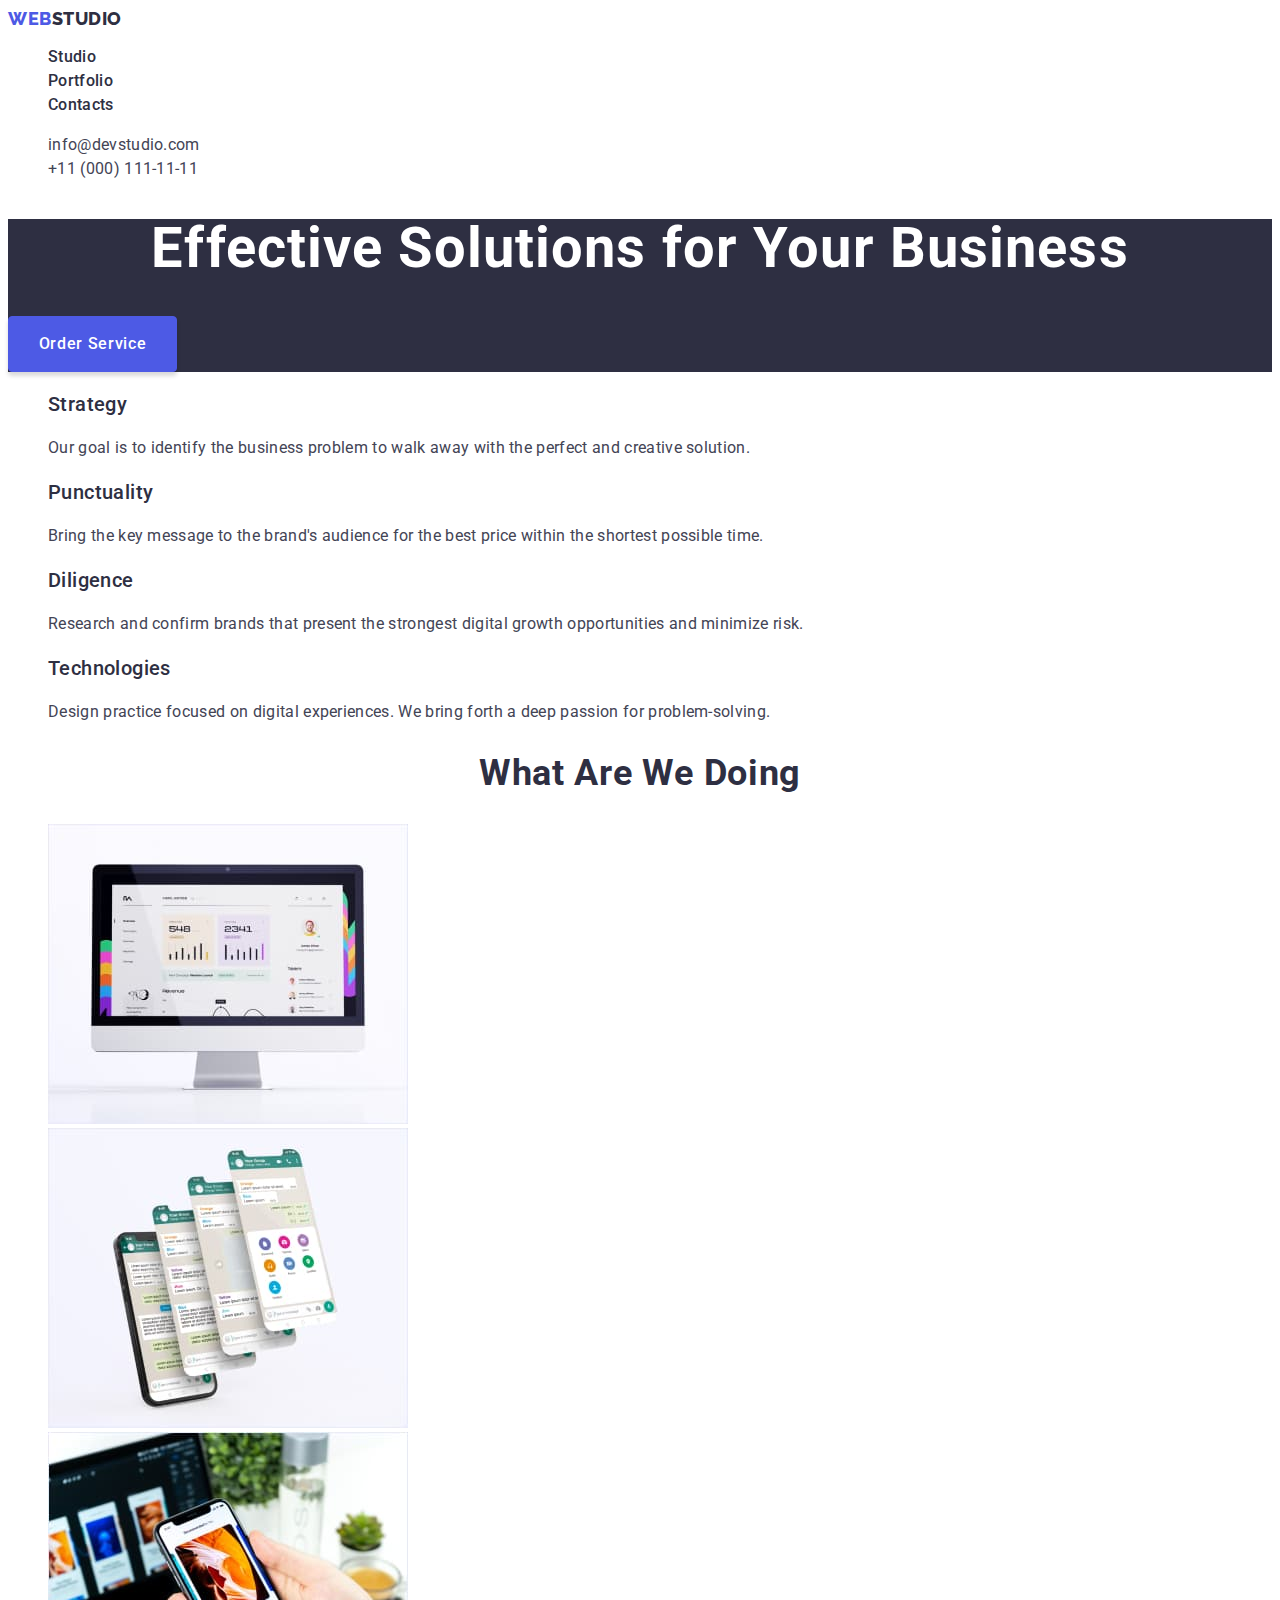
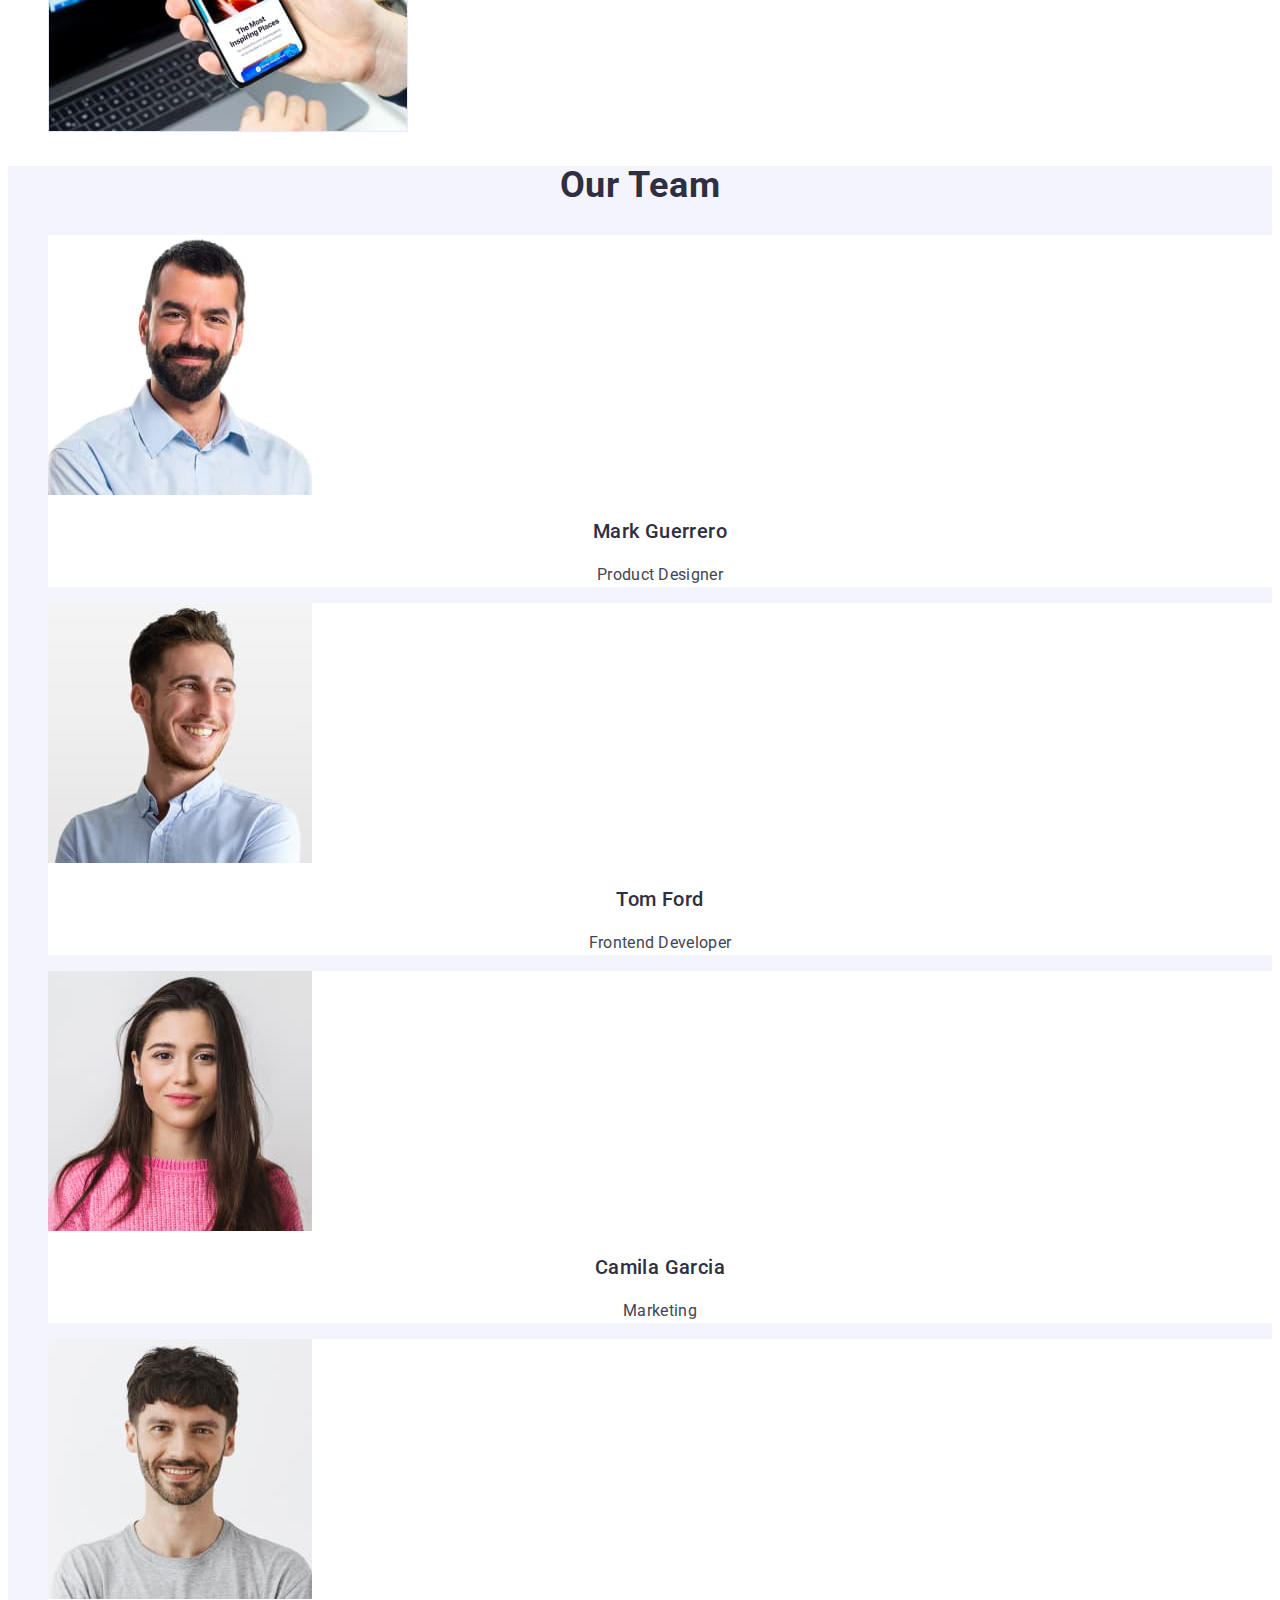
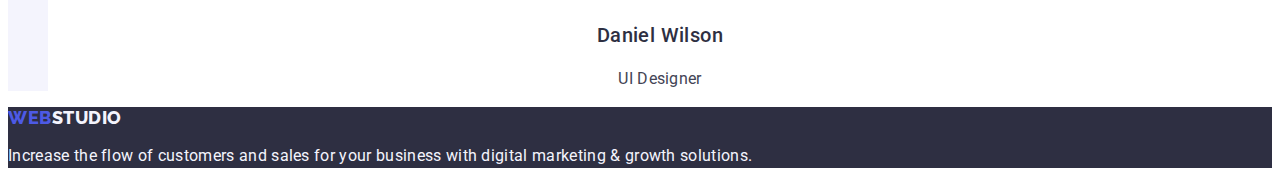
==== index.html @ 4587545d "Initial commit" ====
<!DOCTYPE html>
<html lang="en">
  <head>
    <meta charset="UTF-8" />
    <meta http-equiv="X-UA-Compatible" content="IE=edge" />
    <meta name="viewport" content="width=device-width, initial-scale=1.0" />
    <title>WebStudio</title>
    <link rel="preconnect" href="https://fonts.googleapis.com" />
    <link rel="preconnect" href="https://fonts.gstatic.com" crossorigin />
    <link
      href="https://fonts.googleapis.com/css2?family=Raleway:wght@800&family=Roboto:wght@400;500;700;900&display=swap"
      rel="stylesheet"
    />
    <link rel="stylesheet" href="./css/styles.css" />
  </head>
  <body>
    <header>
      <nav class="header-navigation">
        <a class="logo link" href="./index.html"
          >Web<span class="part-header-logo">Studio</span></a
        >
        <ul class="header-list list">
          <li class="header-item">
            <a class="header-link link" href="./index.html">Studio</a>
          </li>
          <li class="header-item">
            <a class="header-link link" href="./portfolio.html">Portfolio</a>
          </li>
          <li class="header-item">
            <a class="header-link link" href="">Contacts</a>
          </li>
        </ul>
      </nav>
      <address class="address">
        <ul class="header-address-list list">
          <li class="header-address-item">
            <a class="header-address-link link" href="mailto:info@devstudio.com"
              >info@devstudio.com</a
            >
          </li>
          <li class="header-address-item">
            <a class="header-address-link link" href="tel:+110001111111"
              >+11 (000) 111-11-11</a
            >
          </li>
        </ul>
      </address>
    </header>
    <main>
      <section class="hero">
        <h1 class="hero-title">Effective Solutions for Your Business</h1>
        <button class="hero-btn" type="button">Order Service</button>
      </section>
      <section class="advantages">
        <!-- hidden h2 -->
        <h2 hidden class="advantages">Our advantages</h2>
        <ul class="advantages-list list">
          <li class="advantages-item">
            <h3 class="advantages-subtitle">Strategy</h3>
            <p class="advantages-text">
              Our goal is to identify the business problem to walk away with the
              perfect and creative solution.
            </p>
          </li>
          <li class="advantages-item">
            <h3 class="advantages-subtitle">Punctuality</h3>
            <p class="advantages-text">
              Bring the key message to the brand's audience for the best price
              within the shortest possible time.
            </p>
          </li>
          <li class="advantages-item">
            <h3 class="advantages-subtitle">Diligence</h3>
            <p class="advantages-text">
              Research and confirm brands that present the strongest digital
              growth opportunities and minimize risk.
            </p>
          </li>
          <li class="advantages-item">
            <h3 class="advantages-subtitle">Technologies</h3>
            <p class="advantages-text">
              Design practice focused on digital experiences. We bring forth a
              deep passion for problem-solving.
            </p>
          </li>
        </ul>
      </section>
      <section class="work">
        <h2 class="work-title">What are we doing</h2>
        <ul class="work-list list">
          <li class="work-item">
            <img
              src="./images/desctop.jpg"
              alt="Website layout"
              width="360"
              height="300"
            />
          </li>
          <li>
            <img
              src="./images/app-phone.jpg"
              alt="Development of mobile app"
              width="360"
              height="300"
            />
          </li>
          <li>
            <img
              src="./images/phone-in-hand.jpg"
              alt="Design"
              width="360"
              height="300"
            />
          </li>
        </ul>
      </section>
      <section class="team">
        <h2 class="team-title">Our Team</h2>
        <ul class="team-list list">
          <li class="team-item">
            <img
              src="./images/mark-guerrero.jpg"
              alt="Picture Mark Guerrero"
              width="264"
              height="260"
            />
            <h3 class="team-subtitle">Mark Guerrero</h3>
            <p class="team-text">Product Designer</p>
          </li>
          <li class="team-item">
            <img
              src="./images/tom-ford.jpg"
              alt="Picture Tom Ford"
              width="264"
              height="260"
            />
            <h3 class="team-subtitle">Tom Ford</h3>
            <p class="team-text">Frontend Developer</p>
          </li>
          <li class="team-item">
            <img
              src="./images/camila-garcia.jpg"
              alt="Picture Camila Garcia"
              width="264"
              height="260"
            />
            <h3 class="team-subtitle">Camila Garcia</h3>
            <p class="team-text">Marketing</p>
          </li>
          <li class="team-item">
            <img
              src="./images/daniel-wilson.jpg"
              alt="Picture Daniel Wilson"
              width="264"
              height="260"
            />
            <h3 class="team-subtitle">Daniel Wilson</h3>
            <p class="team-text">UI Designer</p>
          </li>
        </ul>
      </section>
    </main>
    <footer class="footer">
      <a class="logo link" href="./index.html"
        >Web<span class="part-footer-logo">Studio</span></a
      >
      <p class="footer-text">
        Increase the flow of customers and sales for your business with digital
        marketing & growth solutions.
      </p>
    </footer>
  </body>
</html>
---- css/styles.css ----
:root {
  --primary-brand: #4d5ae5;
  --pressed-state: #404bbf;
  --dark: #2e2f42;
  --success: #31d0aa;
  --text: #434455;
  --subtle-text: #8e8f99;
  --accent: #e7e9fc;
  --light: #f4f4fd;
  --modal-overlay: #2e2f42;
  --hero-background: #2e2f42;
  --white-background: #ffffff;
  --modal-background: #fcfcfc;
}

body {
  font-family: "Roboto", sans-serif;
  color: var(--text);
  background-color: var(--white-background);
}

.list {
  list-style: none;
}

.link {
  text-decoration: none;
}

/* .visually-hidden {
  position: absolute;
  width: 1px;
  height: 1px;
  margin: -1px;
  border: 0;
  padding: 0;

  white-space: nowrap;
  clip-path: inset(100%);
  clip: rect(0 0 0 0);
  overflow: hidden;
} */

/** ------- HEADER------- **/

.logo {
  font-family: "Raleway", sans-serif;
  font-weight: 800;
  font-size: 18px;
  line-height: 1.17;
  display: flex;
  align-items: center;
  letter-spacing: 0.03em;
  text-transform: uppercase;
  color: var(--primary-brand);
}

.part-header-logo {
  color: var(--dark);
}

.header-link {
  font-weight: 500;
  font-size: 16px;
  line-height: 1.5;
  letter-spacing: 0.02em;
  color: var(--dark);
}

.header-link:hover,
.header-link:focus {
  color: var(--pressed-state);
}

.address {
  font-style: normal;
}

.header-address-link {
  font-size: 16px;
  line-height: 1.5;
  letter-spacing: 0.02em;
  color: var(--text);
}

.header-address-link:hover,
.header-address-link:focus {
  color: var(--pressed-state);
}

/** ------- FOOTER------- **/

.footer {
  background-color: var(--hero-background);
}

.part-footer-logo {
  color: var(--light);
}

.footer-text {
  font-size: 16px;
  line-height: 1.5;
  letter-spacing: 0.02em;
  color: var(--light);
}

/*? PAGE 1 ?*/
/** ------- HERO------- **/

.hero {
  background-color: var(--hero-background);
}

.hero-title {
  font-size: 56px;
  line-height: 1.07;
  text-align: center;
  letter-spacing: 0.02em;
  color: var(--white-background);
}

.hero-btn {
  width: 169px;
  height: 56px;
  left: 20px;
  top: 88px;
  font-family: "Roboto", sans-serif;
  font-weight: 500;
  font-size: 16px;
  line-height: 1.5;
  align-items: center;
  letter-spacing: 0.04em;
  cursor: pointer;
  color: var(--white-background);
  background-color: var(--primary-brand);
  box-shadow: 0px 4px 4px rgba(0, 0, 0, 0.15);
  border-radius: 4px;
  border: 1px solid var(--primary-brand);
}

.hero-btn:hover,
.hero-btn:focus {
  background: var(--pressed-state);
  box-shadow: 0px 4px 4px rgba(0, 0, 0, 0.15);
  border-radius: 4px;
  border: 1px solid var(--pressed-state);
}

/** ------- ADVANTAGES------- **/

.advantages-subtitle {
  font-weight: 500;
  font-size: 20px;
  line-height: 1.2;
  letter-spacing: 0.02em;
  color: var(--dark);
}
.advantages-text {
  font-size: 16px;
  line-height: 1.5;
  letter-spacing: 0.02em;
}

/** ------- WORK------- **/

.work-title {
  font-size: 36px;
  line-height: 1.11;
  text-align: center;
  letter-spacing: 0.02em;
  text-transform: capitalize;
  color: var(--dark);
}

/** ------- TEAM------- **/

.team {
  background-color: var(--light);
}

.team-item {
  background-color: var(--white-background);
}

.team-title {
  font-size: 36px;
  line-height: 1.11;
  text-align: center;
  letter-spacing: 0.02em;
  text-transform: capitalize;
  color: var(--dark);
}

.team-subtitle {
  font-weight: 500;
  font-size: 20px;
  line-height: 1.2;
  text-align: center;
  letter-spacing: 0.02em;
  color: var(--dark);
}
.team-text {
  font-size: 16px;
  line-height: 1.5;
  text-align: center;
  letter-spacing: 0.02em;
}

/*? PAGE 2 ?*/
/** ------- PORTFOLIO------- **/

.main-btn {
  width: 116px;
  height: 48px;
  background: var(--light);
  border: 1px solid var(--accent);
  border-radius: 4px;
  cursor: pointer;
  font-family: "Roboto", sans-serif;
  font-weight: 500;
  font-size: 16px;
  line-height: 1.5;
  letter-spacing: 0.04em;
  color: var(--primary-brand);
}

.main-btn:hover,
.main-btn:focus {
  background: var(--pressed-state);
  box-shadow: 0px 3px 1px rgba(0, 0, 0, 0.1), 0px 2px 1px rgba(0, 0, 0, 0.08),
    0px 2px 2px rgba(0, 0, 0, 0.12);
  border-radius: 4px;
  color: var(--white-background);
}

.portfolio-title {
  font-weight: 500;
  font-size: 20px;
  line-height: 1.2;
  letter-spacing: 0.02em;
  color: var(--dark);
}
.portfolio-text {
  font-size: 16px;
  line-height: 1.5;
  letter-spacing: 0.02em;
  color: var(--text);
}
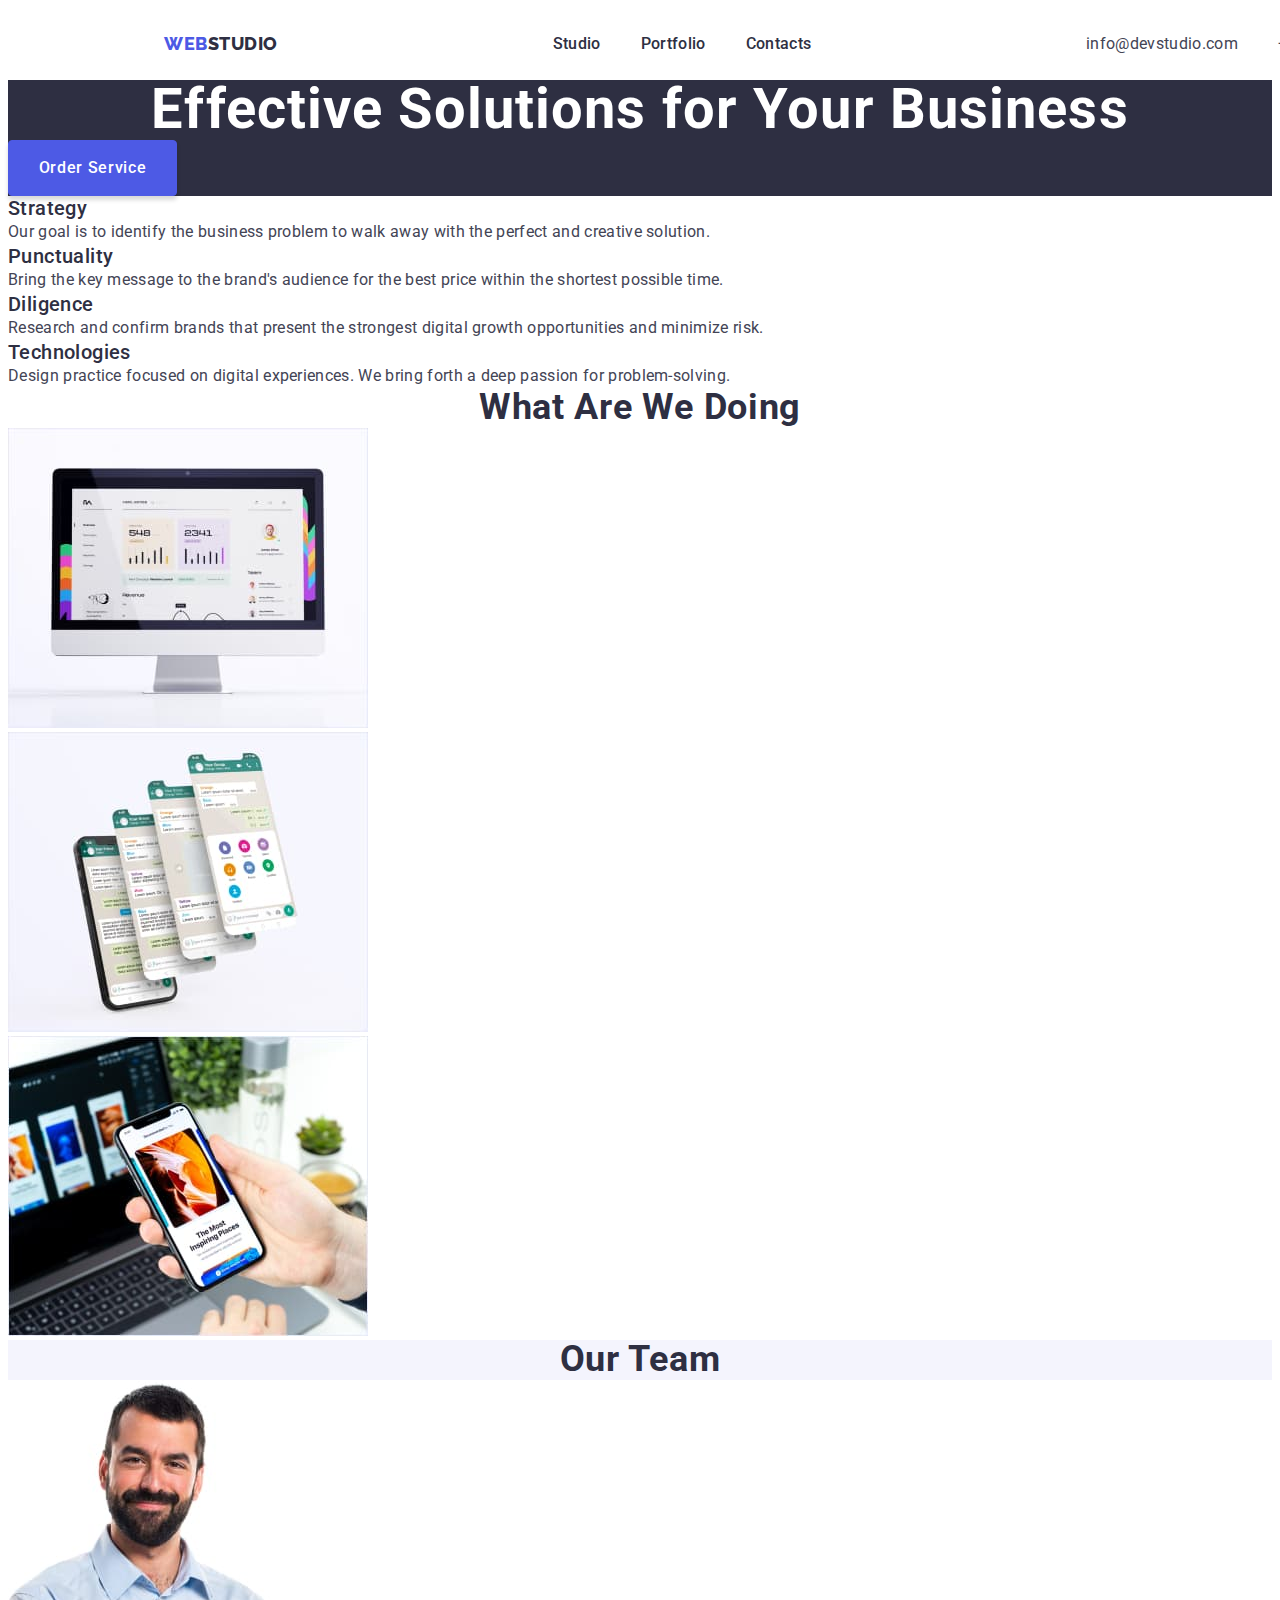
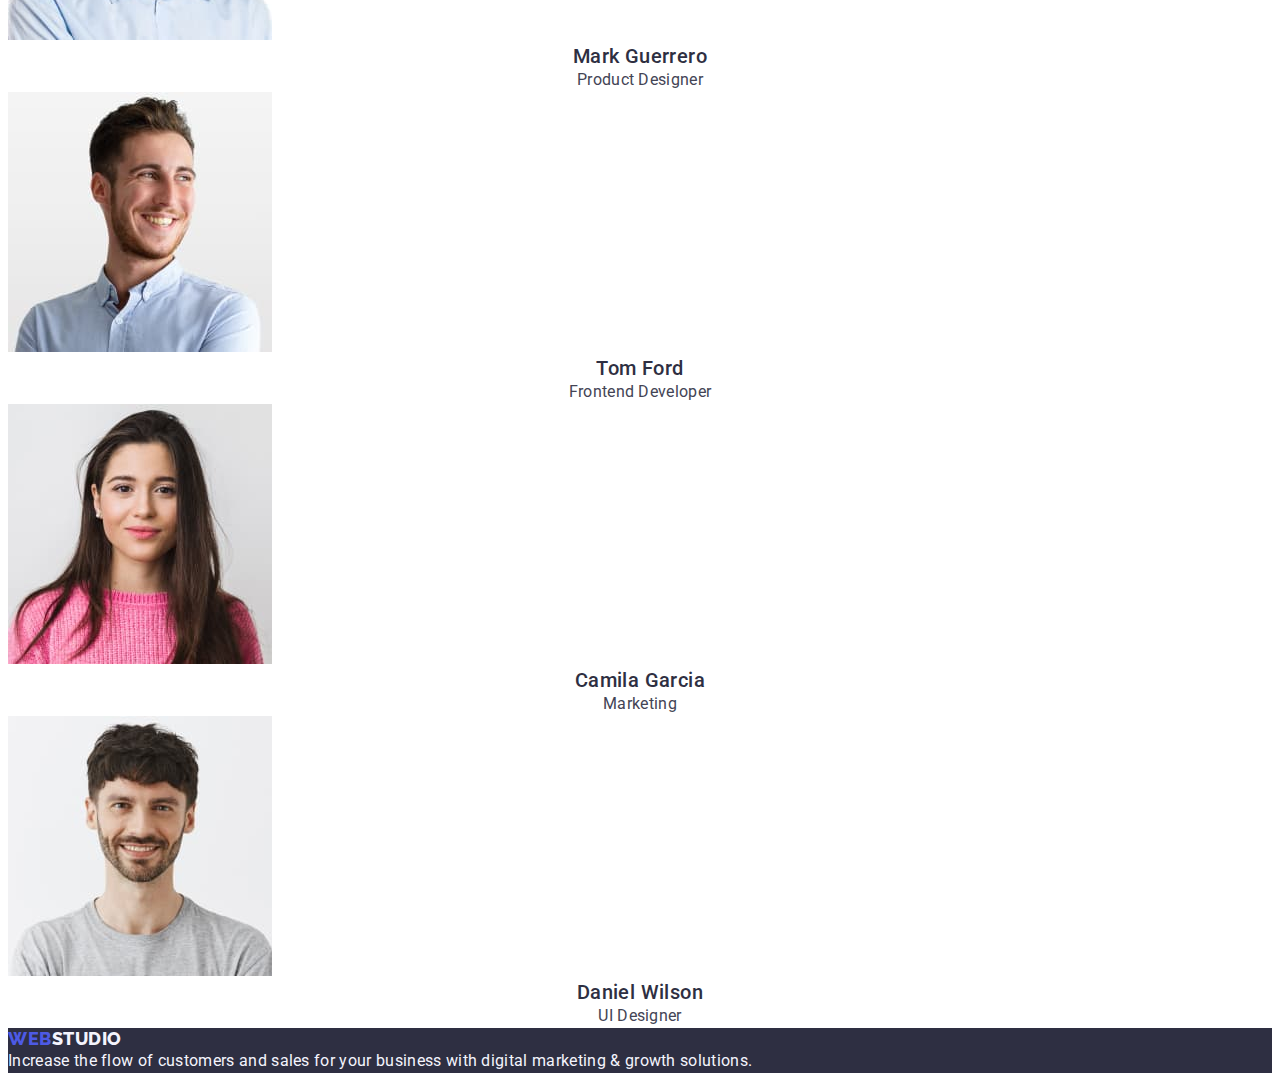
==== commit 21cf438a: "start hw03" ====
--- a/index.html
+++ b/index.html
@@ -11,40 +11,51 @@
       href="https://fonts.googleapis.com/css2?family=Raleway:wght@800&family=Roboto:wght@400;500;700;900&display=swap"
       rel="stylesheet"
     />
+    <link
+      rel="stylesheet"
+      href="https://cdnjs.cloudflare.com/ajax/libs/modern-normalize/1.1.0/modern-normalize.min.css"
+      integrity="sha512-wpPYUAdjBVSE4KJnH1VR1HeZfpl1ub8YT/NKx4PuQ5NmX2tKuGu6U/JRp5y+Y8XG2tV+wKQpNHVUX03MfMFn9Q=="
+      crossorigin="anonymous"
+      referrerpolicy="no-referrer"
+    />
     <link rel="stylesheet" href="./css/styles.css" />
   </head>
   <body>
     <header>
-      <nav class="header-navigation">
+      <div class="header-container container">
         <a class="logo link" href="./index.html"
           >Web<span class="part-header-logo">Studio</span></a
         >
-        <ul class="header-list list">
-          <li class="header-item">
-            <a class="header-link link" href="./index.html">Studio</a>
-          </li>
-          <li class="header-item">
-            <a class="header-link link" href="./portfolio.html">Portfolio</a>
-          </li>
-          <li class="header-item">
-            <a class="header-link link" href="">Contacts</a>
-          </li>
-        </ul>
-      </nav>
-      <address class="address">
-        <ul class="header-address-list list">
-          <li class="header-address-item">
-            <a class="header-address-link link" href="mailto:info@devstudio.com"
-              >info@devstudio.com</a
-            >
-          </li>
-          <li class="header-address-item">
-            <a class="header-address-link link" href="tel:+110001111111"
-              >+11 (000) 111-11-11</a
-            >
-          </li>
-        </ul>
-      </address>
+        <nav class="header-navigation">
+          <ul class="header-list list">
+            <li class="header-item">
+              <a class="header-link link" href="./index.html">Studio</a>
+            </li>
+            <li class="header-item">
+              <a class="header-link link" href="./portfolio.html">Portfolio</a>
+            </li>
+            <li class="header-item">
+              <a class="header-link link" href="">Contacts</a>
+            </li>
+          </ul>
+        </nav>
+        <address class="address">
+          <ul class="header-address-list list">
+            <li class="header-address-item">
+              <a
+                class="header-address-link link"
+                href="mailto:info@devstudio.com"
+                >info@devstudio.com</a
+              >
+            </li>
+            <li class="header-address-item">
+              <a class="header-address-link link" href="tel:+110001111111"
+                >+11 (000) 111-11-11</a
+              >
+            </li>
+          </ul>
+        </address>
+      </div>
     </header>
     <main>
       <section class="hero">
@@ -53,7 +64,7 @@
       </section>
       <section class="advantages">
         <!-- hidden h2 -->
-        <h2 hidden class="advantages">Our advantages</h2>
+        <h2 class="advantages visually-hidden">Our advantages</h2>
         <ul class="advantages-list list">
           <li class="advantages-item">
             <h3 class="advantages-subtitle">Strategy</h3>
--- a/css/styles.css
+++ b/css/styles.css
@@ -13,13 +13,33 @@
   --modal-background: #fcfcfc;
 }
 
+h1,
+h2,
+h3,
+h4,
+h5,
+h6,
+p {
+  margin: 0;
+}
+
 body {
   font-family: "Roboto", sans-serif;
   color: var(--text);
   background-color: var(--white-background);
 }
 
+.container {
+  max-width: 1440px;
+  padding-left: 15px;
+  padding-right: 15px;
+  margin-left: auto;
+  margin-right: auto;
+}
+
 .list {
+  margin: 0;
+  padding-left: 0;
   list-style: none;
 }
 
@@ -27,7 +47,7 @@
   text-decoration: none;
 }
 
-/* .visually-hidden {
+.visually-hidden {
   position: absolute;
   width: 1px;
   height: 1px;
@@ -39,9 +59,21 @@
   clip-path: inset(100%);
   clip: rect(0 0 0 0);
   overflow: hidden;
-} */
+}
 
 /** ------- HEADER------- **/
+
+.header-container {
+  display: flex;
+  justify-content: space-between;
+  align-items: center;
+  width: 100%;
+  max-width: 1440px;
+  padding-left: 156px;
+  padding-right: 156px;
+  margin-left: auto;
+  margin-right: auto;
+}
 
 .logo {
   font-family: "Raleway", sans-serif;
@@ -59,6 +91,13 @@
   color: var(--dark);
 }
 
+.header-list {
+  display: flex;
+  gap: 40px;
+  padding-top: 24px;
+  padding-bottom: 24px;
+}
+
 .header-link {
   font-weight: 500;
   font-size: 16px;
@@ -74,6 +113,11 @@
 
 .address {
   font-style: normal;
+}
+
+.header-address-list {
+  display: flex;
+  gap: 40px;
 }
 
 .header-address-link {
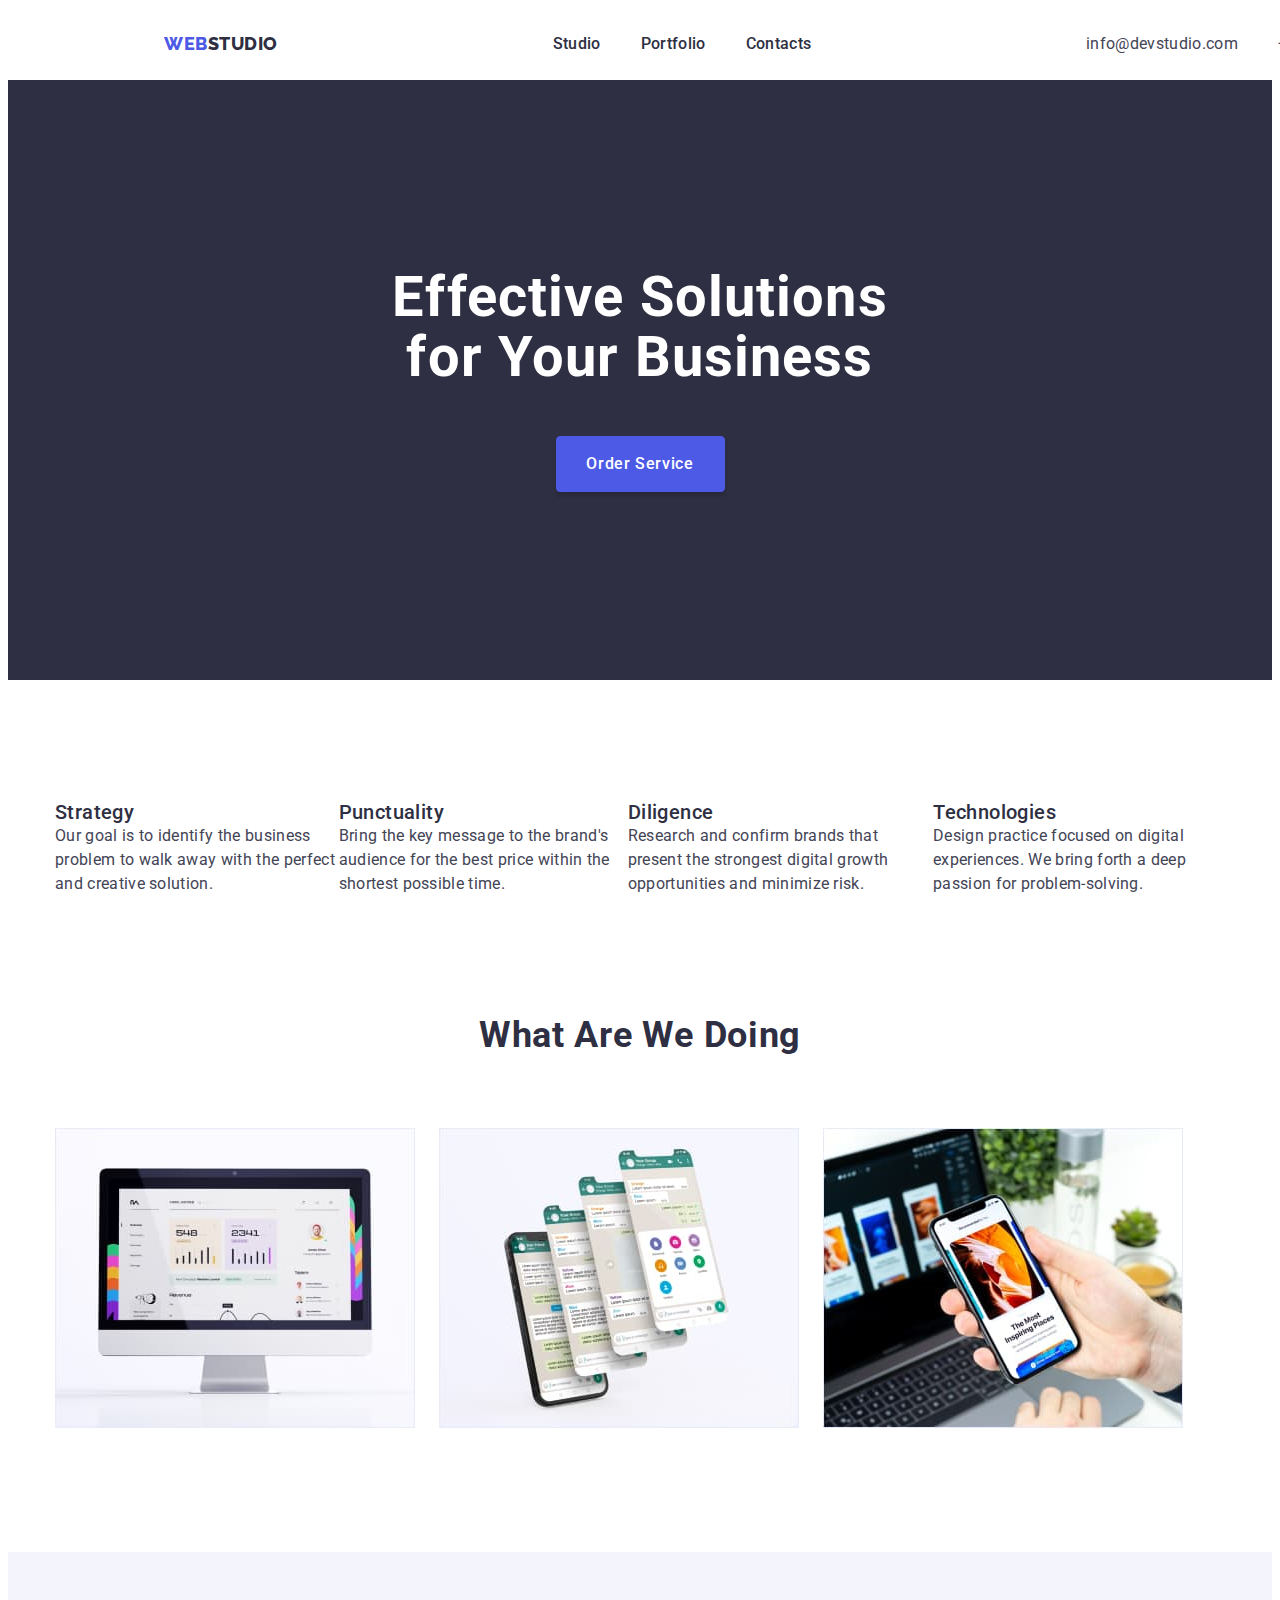
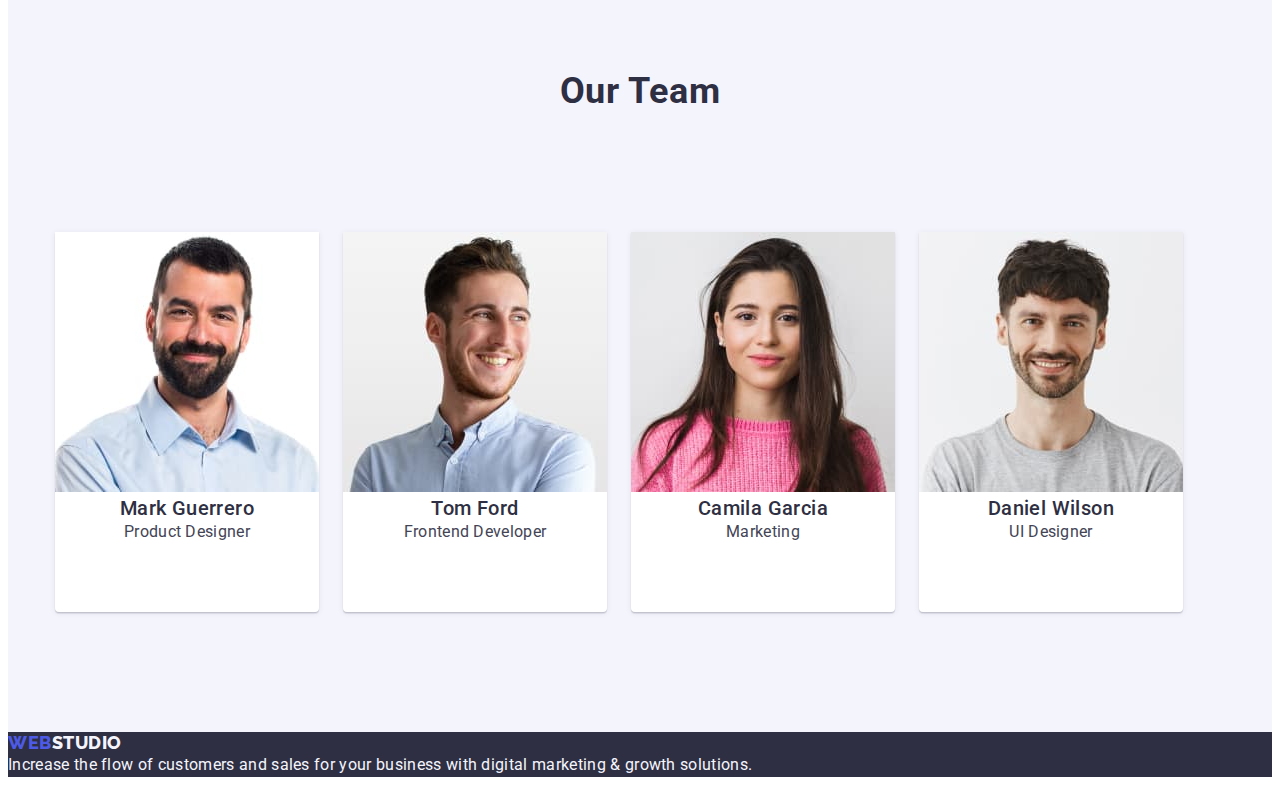
==== commit 731b05ce: "add flex" ====
--- a/index.html
+++ b/index.html
@@ -59,116 +59,126 @@
     </header>
     <main>
       <section class="hero">
-        <h1 class="hero-title">Effective Solutions for Your Business</h1>
-        <button class="hero-btn" type="button">Order Service</button>
+        <div class="container">
+          <h1 class="hero-title">Effective Solutions for Your Business</h1>
+          <button class="hero-btn" type="button">Order Service</button>
+        </div>
       </section>
+
       <section class="advantages">
         <!-- hidden h2 -->
+
         <h2 class="advantages visually-hidden">Our advantages</h2>
-        <ul class="advantages-list list">
-          <li class="advantages-item">
-            <h3 class="advantages-subtitle">Strategy</h3>
-            <p class="advantages-text">
-              Our goal is to identify the business problem to walk away with the
-              perfect and creative solution.
-            </p>
-          </li>
-          <li class="advantages-item">
-            <h3 class="advantages-subtitle">Punctuality</h3>
-            <p class="advantages-text">
-              Bring the key message to the brand's audience for the best price
-              within the shortest possible time.
-            </p>
-          </li>
-          <li class="advantages-item">
-            <h3 class="advantages-subtitle">Diligence</h3>
-            <p class="advantages-text">
-              Research and confirm brands that present the strongest digital
-              growth opportunities and minimize risk.
-            </p>
-          </li>
-          <li class="advantages-item">
-            <h3 class="advantages-subtitle">Technologies</h3>
-            <p class="advantages-text">
-              Design practice focused on digital experiences. We bring forth a
-              deep passion for problem-solving.
-            </p>
-          </li>
-        </ul>
+        <div class="container">
+          <ul class="advantages-list list">
+            <li class="advantages-item">
+              <h3 class="advantages-subtitle">Strategy</h3>
+              <p class="advantages-text">
+                Our goal is to identify the business problem to walk away with
+                the perfect and creative solution.
+              </p>
+            </li>
+            <li class="advantages-item">
+              <h3 class="advantages-subtitle">Punctuality</h3>
+              <p class="advantages-text">
+                Bring the key message to the brand's audience for the best price
+                within the shortest possible time.
+              </p>
+            </li>
+            <li class="advantages-item">
+              <h3 class="advantages-subtitle">Diligence</h3>
+              <p class="advantages-text">
+                Research and confirm brands that present the strongest digital
+                growth opportunities and minimize risk.
+              </p>
+            </li>
+            <li class="advantages-item">
+              <h3 class="advantages-subtitle">Technologies</h3>
+              <p class="advantages-text">
+                Design practice focused on digital experiences. We bring forth a
+                deep passion for problem-solving.
+              </p>
+            </li>
+          </ul>
+        </div>
       </section>
       <section class="work">
-        <h2 class="work-title">What are we doing</h2>
-        <ul class="work-list list">
-          <li class="work-item">
-            <img
-              src="./images/desctop.jpg"
-              alt="Website layout"
-              width="360"
-              height="300"
-            />
-          </li>
-          <li>
-            <img
-              src="./images/app-phone.jpg"
-              alt="Development of mobile app"
-              width="360"
-              height="300"
-            />
-          </li>
-          <li>
-            <img
-              src="./images/phone-in-hand.jpg"
-              alt="Design"
-              width="360"
-              height="300"
-            />
-          </li>
-        </ul>
+        <div class="container">
+          <h2 class="work-title">What are we doing</h2>
+          <ul class="work-list list">
+            <li class="work-item">
+              <img
+                src="./images/desctop.jpg"
+                alt="Website layout"
+                width="360"
+                height="300"
+              />
+            </li>
+            <li>
+              <img
+                src="./images/app-phone.jpg"
+                alt="Development of mobile app"
+                width="360"
+                height="300"
+              />
+            </li>
+            <li>
+              <img
+                src="./images/phone-in-hand.jpg"
+                alt="Design"
+                width="360"
+                height="300"
+              />
+            </li>
+          </ul>
+        </div>
       </section>
       <section class="team">
-        <h2 class="team-title">Our Team</h2>
-        <ul class="team-list list">
-          <li class="team-item">
-            <img
-              src="./images/mark-guerrero.jpg"
-              alt="Picture Mark Guerrero"
-              width="264"
-              height="260"
-            />
-            <h3 class="team-subtitle">Mark Guerrero</h3>
-            <p class="team-text">Product Designer</p>
-          </li>
-          <li class="team-item">
-            <img
-              src="./images/tom-ford.jpg"
-              alt="Picture Tom Ford"
-              width="264"
-              height="260"
-            />
-            <h3 class="team-subtitle">Tom Ford</h3>
-            <p class="team-text">Frontend Developer</p>
-          </li>
-          <li class="team-item">
-            <img
-              src="./images/camila-garcia.jpg"
-              alt="Picture Camila Garcia"
-              width="264"
-              height="260"
-            />
-            <h3 class="team-subtitle">Camila Garcia</h3>
-            <p class="team-text">Marketing</p>
-          </li>
-          <li class="team-item">
-            <img
-              src="./images/daniel-wilson.jpg"
-              alt="Picture Daniel Wilson"
-              width="264"
-              height="260"
-            />
-            <h3 class="team-subtitle">Daniel Wilson</h3>
-            <p class="team-text">UI Designer</p>
-          </li>
-        </ul>
+        <div class="container">
+          <h2 class="team-title">Our Team</h2>
+          <ul class="team-list list">
+            <li class="team-item">
+              <img
+                src="./images/mark-guerrero.jpg"
+                alt="Picture Mark Guerrero"
+                width="264"
+                height="260"
+              />
+              <h3 class="team-subtitle">Mark Guerrero</h3>
+              <p class="team-text">Product Designer</p>
+            </li>
+            <li class="team-item">
+              <img
+                src="./images/tom-ford.jpg"
+                alt="Picture Tom Ford"
+                width="264"
+                height="260"
+              />
+              <h3 class="team-subtitle">Tom Ford</h3>
+              <p class="team-text">Frontend Developer</p>
+            </li>
+            <li class="team-item">
+              <img
+                src="./images/camila-garcia.jpg"
+                alt="Picture Camila Garcia"
+                width="264"
+                height="260"
+              />
+              <h3 class="team-subtitle">Camila Garcia</h3>
+              <p class="team-text">Marketing</p>
+            </li>
+            <li class="team-item">
+              <img
+                src="./images/daniel-wilson.jpg"
+                alt="Picture Daniel Wilson"
+                width="264"
+                height="260"
+              />
+              <h3 class="team-subtitle">Daniel Wilson</h3>
+              <p class="team-text">UI Designer</p>
+            </li>
+          </ul>
+        </div>
       </section>
     </main>
     <footer class="footer">
--- a/css/styles.css
+++ b/css/styles.css
@@ -30,9 +30,7 @@
 }
 
 .container {
-  max-width: 1440px;
-  padding-left: 15px;
-  padding-right: 15px;
+  max-width: 1170px;
   margin-left: auto;
   margin-right: auto;
 }
@@ -93,6 +91,9 @@
 
 .header-list {
   display: flex;
+  flex-direction: row;
+  align-items: flex-start;
+  gap: 40px;
   gap: 40px;
   padding-top: 24px;
   padding-bottom: 24px;
@@ -152,11 +153,26 @@
 /*? PAGE 1 ?*/
 /** ------- HERO------- **/
 
+.hero .container {
+  display: flex;
+  flex-direction: column;
+  align-items: center;
+  
+  
+  
+
+  /* padding: 188px 0;
+  max-width: 496px; */
+}
+
 .hero {
   background-color: var(--hero-background);
+  padding-top: 188px;
+  padding-bottom: 188px;
 }
 
 .hero-title {
+  max-width: 496px;
   font-size: 56px;
   line-height: 1.07;
   text-align: center;
@@ -165,6 +181,7 @@
 }
 
 .hero-btn {
+  margin-top: 48px;
   width: 169px;
   height: 56px;
   left: 20px;
@@ -193,6 +210,16 @@
 
 /** ------- ADVANTAGES------- **/
 
+.advantages {
+  padding-top: 120px;
+  padding-bottom: 120px;
+}
+
+.advantages-list {
+  display: flex;
+  gap: 24;
+}
+
 .advantages-subtitle {
   font-weight: 500;
   font-size: 20px;
@@ -207,6 +234,19 @@
 }
 
 /** ------- WORK------- **/
+
+.work .container {
+  padding-bottom: 120px;
+}
+
+.work-title {
+  padding-bottom: 72px;
+}
+
+.work-list {
+  display: flex;
+  gap: 24px;
+}
 
 .work-title {
   font-size: 36px;
@@ -221,13 +261,26 @@
 
 .team {
   background-color: var(--light);
+  padding-top: 120px;
+  padding-bottom: 120px;
+}
+
+.team-list {
+  display: flex;
+  gap: 24px;
 }
 
 .team-item {
+  box-shadow: 0px 1px 6px rgba(46, 47, 66, 0.08),
+    0px 1px 1px rgba(46, 47, 66, 0.16), 0px 2px 1px rgba(46, 47, 66, 0.08);
+  border-radius: 0px 0px 4px 4px;
   background-color: var(--white-background);
+  min-width: 264px;
+  min-height: 380px;
 }
 
 .team-title {
+  padding-bottom: 120px;
   font-size: 36px;
   line-height: 1.11;
   text-align: center;
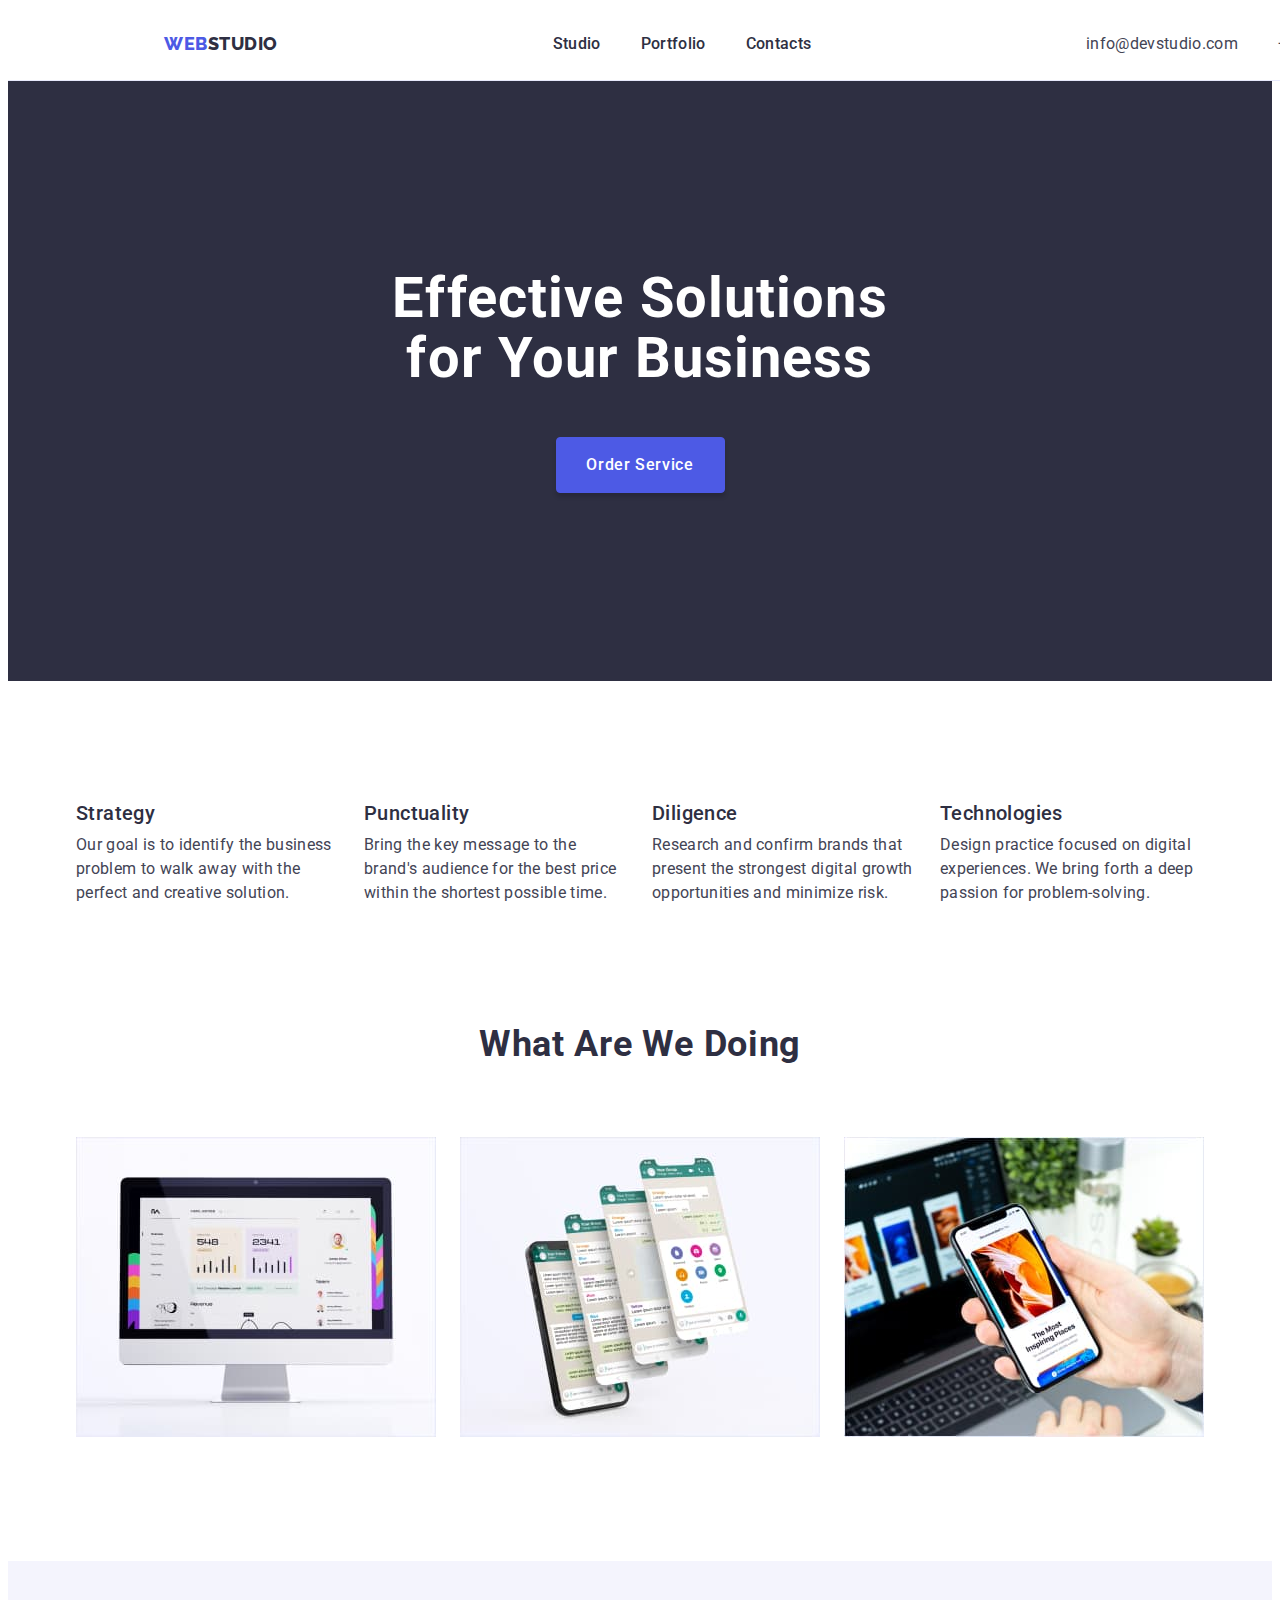
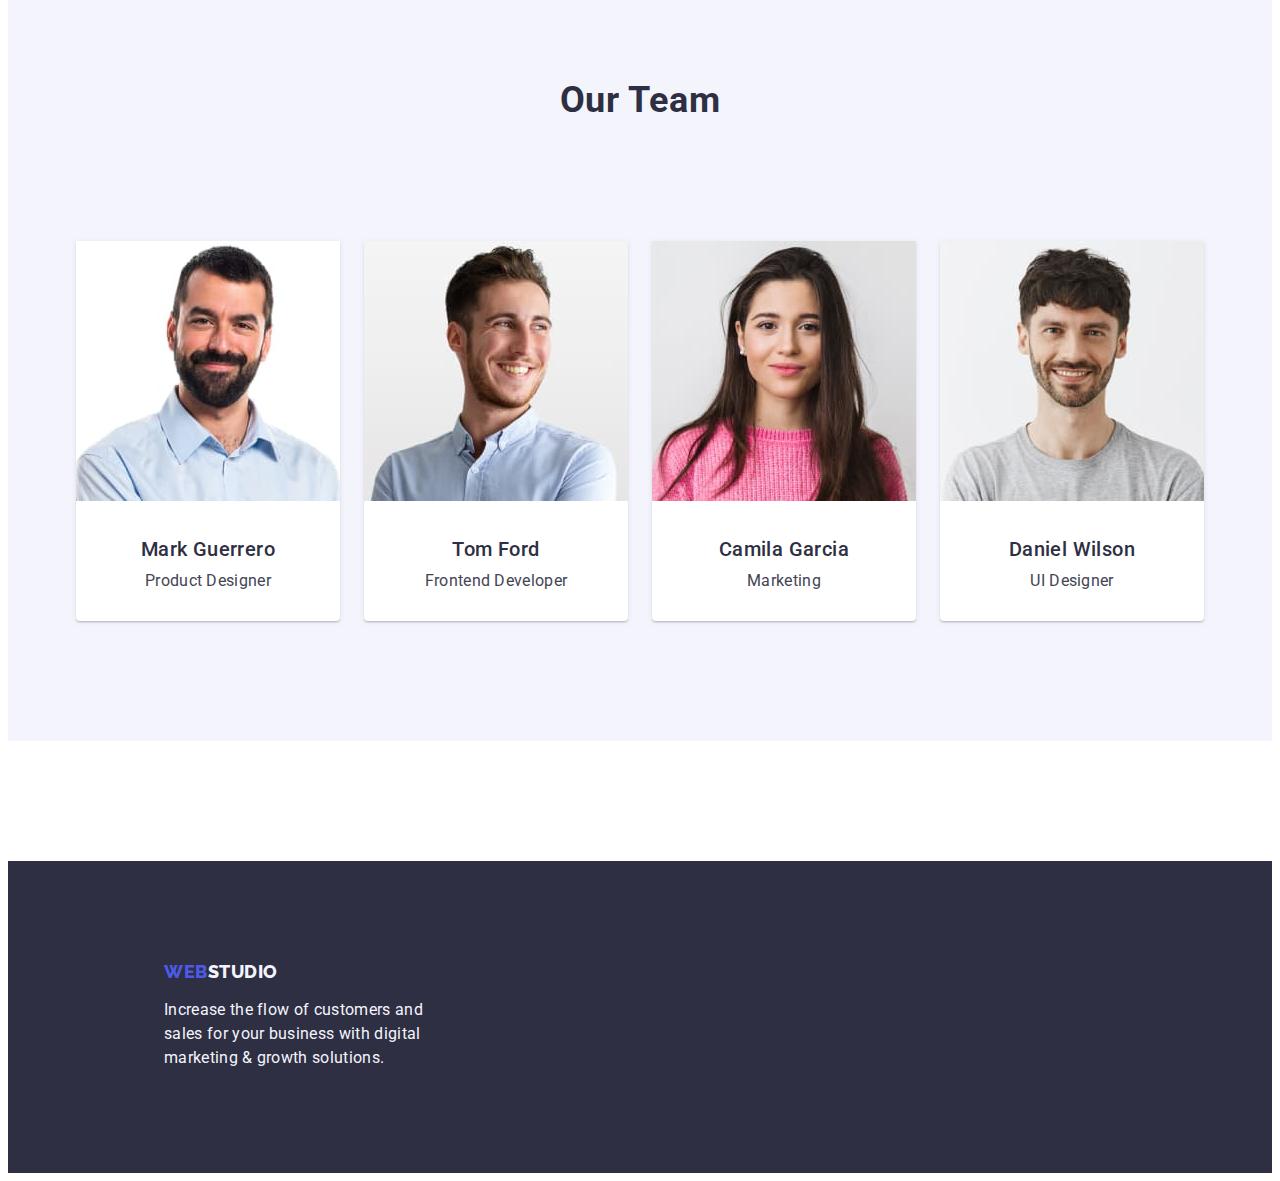
==== commit f240c725: "add portfolio flex" ====
--- a/index.html
+++ b/index.html
@@ -67,7 +67,6 @@
 
       <section class="advantages">
         <!-- hidden h2 -->
-
         <h2 class="advantages visually-hidden">Our advantages</h2>
         <div class="container">
           <ul class="advantages-list list">
@@ -144,8 +143,10 @@
                 width="264"
                 height="260"
               />
-              <h3 class="team-subtitle">Mark Guerrero</h3>
-              <p class="team-text">Product Designer</p>
+              <div class="team-wrapper">
+                <h3 class="team-subtitle">Mark Guerrero</h3>
+                <p class="team-text">Product Designer</p>
+              </div>
             </li>
             <li class="team-item">
               <img
@@ -182,13 +183,15 @@
       </section>
     </main>
     <footer class="footer">
-      <a class="logo link" href="./index.html"
-        >Web<span class="part-footer-logo">Studio</span></a
-      >
-      <p class="footer-text">
-        Increase the flow of customers and sales for your business with digital
-        marketing & growth solutions.
-      </p>
+      <div class="footer-wraper">
+        <a class="logo link" href="./index.html"
+          >Web<span class="part-footer-logo">Studio</span></a
+        >
+        <p class="footer-text">
+          Increase the flow of customers and sales for your business with
+          digital marketing & growth solutions.
+        </p>
+      </div>
     </footer>
   </body>
 </html>
--- a/css/styles.css
+++ b/css/styles.css
@@ -71,6 +71,9 @@
   padding-right: 156px;
   margin-left: auto;
   margin-right: auto;
+  border-style: solid;
+  border-width: 0 0 1px 0;
+  border-color: var(--accent);
 }
 
 .logo {
@@ -136,7 +139,14 @@
 /** ------- FOOTER------- **/
 
 .footer {
+  display: flex;
+  margin-top: 120px;
+  min-height: 312px;
   background-color: var(--hero-background);
+}
+
+.footer-wraper {
+  padding: 100px 0 0 156px;
 }
 
 .part-footer-logo {
@@ -144,6 +154,8 @@
 }
 
 .footer-text {
+  max-width: 264px;
+  padding-top: 16px;
   font-size: 16px;
   line-height: 1.5;
   letter-spacing: 0.02em;
@@ -157,9 +169,6 @@
   display: flex;
   flex-direction: column;
   align-items: center;
-  
-  
-  
 
   /* padding: 188px 0;
   max-width: 496px; */
@@ -217,20 +226,24 @@
 
 .advantages-list {
   display: flex;
-  gap: 24;
+  gap: 24px;
+  justify-content: center;
 }
 
 .advantages-subtitle {
+  padding-bottom: 8px;
   font-weight: 500;
   font-size: 20px;
   line-height: 1.2;
   letter-spacing: 0.02em;
   color: var(--dark);
 }
+
 .advantages-text {
   font-size: 16px;
   line-height: 1.5;
   letter-spacing: 0.02em;
+  max-width: 264px;
 }
 
 /** ------- WORK------- **/
@@ -246,6 +259,7 @@
 .work-list {
   display: flex;
   gap: 24px;
+  justify-content: center;
 }
 
 .work-title {
@@ -268,6 +282,7 @@
 .team-list {
   display: flex;
   gap: 24px;
+  justify-content: center;
 }
 
 .team-item {
@@ -290,6 +305,7 @@
 }
 
 .team-subtitle {
+  margin-top: 32px;
   font-weight: 500;
   font-size: 20px;
   line-height: 1.2;
@@ -298,11 +314,21 @@
   color: var(--dark);
 }
 .team-text {
-  font-size: 16px;
-  line-height: 1.5;
-  text-align: center;
-  letter-spacing: 0.02em;
-}
+  margin-top: 8px;
+  font-size: 16px;
+  line-height: 1.5;
+  text-align: center;
+  letter-spacing: 0.02em;
+}
+
+/* .team-wrapper {
+  display: flex;
+  flex-direction: column;
+  justify-content: center;
+  align-items: center;
+  padding: 0px;
+  gap: 8px;
+} */
 
 /*? PAGE 2 ?*/
 /** ------- PORTFOLIO------- **/
@@ -331,6 +357,14 @@
   color: var(--white-background);
 }
 
+.main-list {
+  display: flex;
+  gap: 24px;
+  justify-content: center;
+  margin-top: 96px;
+  margin-bottom: 72px;
+}
+
 .portfolio-title {
   font-weight: 500;
   font-size: 20px;
@@ -338,7 +372,26 @@
   letter-spacing: 0.02em;
   color: var(--dark);
 }
+
+.portfolio-list {
+  display: flex;
+  flex-wrap: wrap;
+  justify-content: center;
+  gap: 48px 24px;
+}
+
+.portfolio-item {
+  border: 1px solid var(--accent);
+  width: 360px;
+  height: 420px;
+}
+
+.portfolio-title {
+  padding: 32px 0 8px 16px;
+}
+
 .portfolio-text {
+  padding-left: 16px;
   font-size: 16px;
   line-height: 1.5;
   letter-spacing: 0.02em;
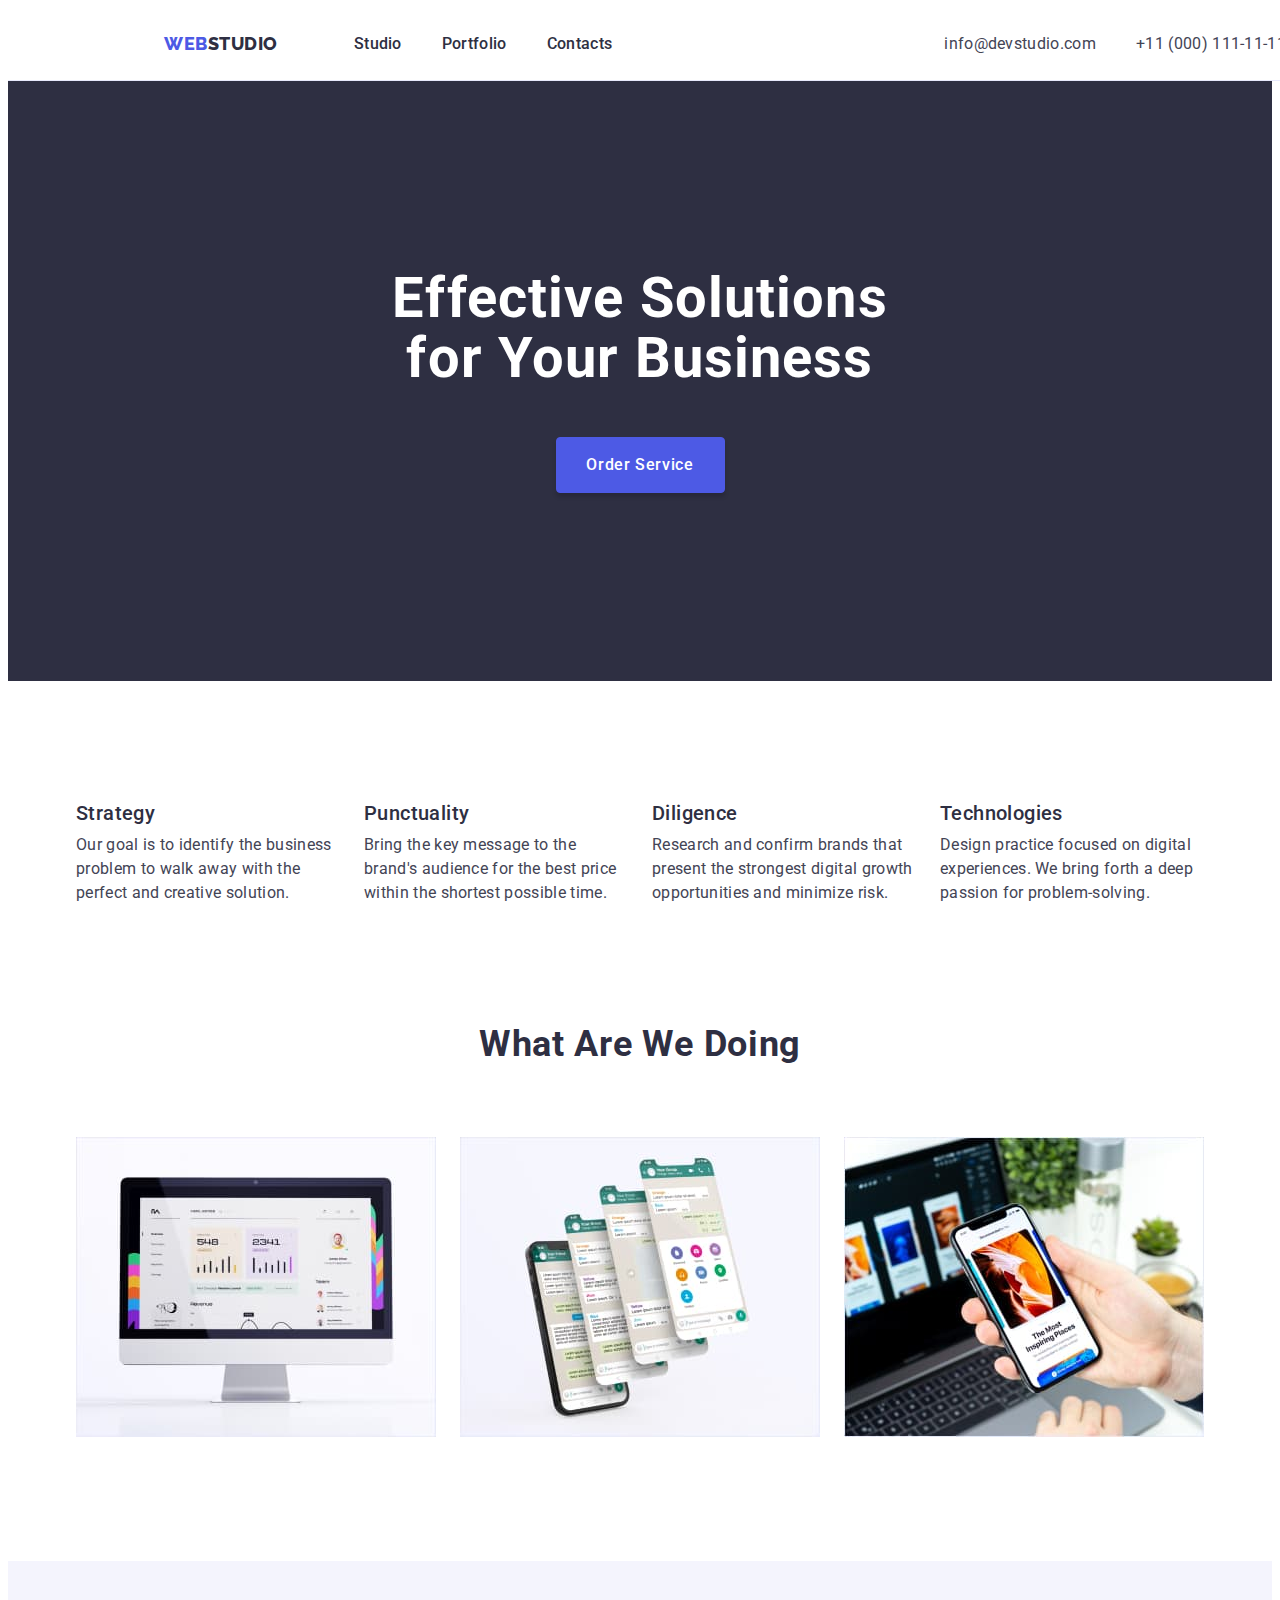
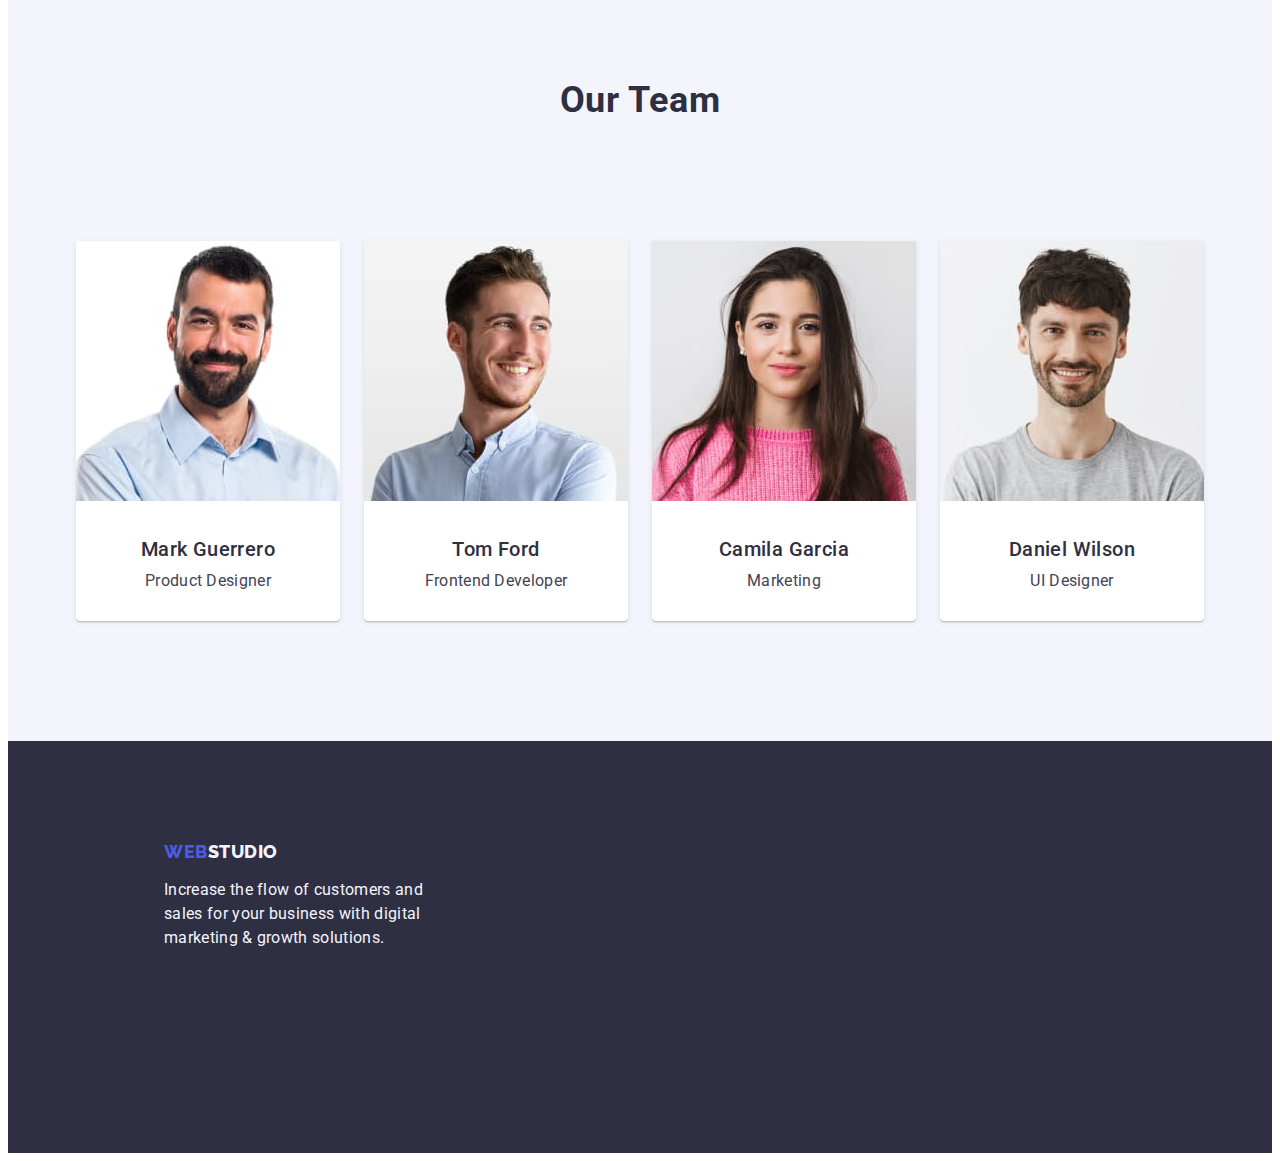
==== commit 793bb4e6: "fix style" ====
--- a/index.html
+++ b/index.html
@@ -64,7 +64,6 @@
           <button class="hero-btn" type="button">Order Service</button>
         </div>
       </section>
-
       <section class="advantages">
         <!-- hidden h2 -->
         <h2 class="advantages visually-hidden">Our advantages</h2>
@@ -143,10 +142,8 @@
                 width="264"
                 height="260"
               />
-              <div class="team-wrapper">
-                <h3 class="team-subtitle">Mark Guerrero</h3>
-                <p class="team-text">Product Designer</p>
-              </div>
+              <h3 class="team-subtitle">Mark Guerrero</h3>
+              <p class="team-text">Product Designer</p>
             </li>
             <li class="team-item">
               <img
@@ -183,7 +180,7 @@
       </section>
     </main>
     <footer class="footer">
-      <div class="footer-wraper">
+      <div class="container">
         <a class="logo link" href="./index.html"
           >Web<span class="part-footer-logo">Studio</span></a
         >
--- a/css/styles.css
+++ b/css/styles.css
@@ -30,7 +30,7 @@
 }
 
 .container {
-  max-width: 1170px;
+  max-width: 1158px;
   margin-left: auto;
   margin-right: auto;
 }
@@ -47,23 +47,27 @@
 
 .visually-hidden {
   position: absolute;
-  width: 1px;
-  height: 1px;
-  margin: -1px;
-  border: 0;
+  top: -150%;
+  z-index: -100;
+  width: 0;
+  height: 0;
+  opacity: 0;
+  visibility: hidden;
+  user-select: none;
+  pointer-events: none;
+  cursor: none;
+  margin: 0;
   padding: 0;
-
+  overflow: hidden;
+  border: none;
+  outline: none;
   white-space: nowrap;
-  clip-path: inset(100%);
-  clip: rect(0 0 0 0);
-  overflow: hidden;
 }
 
 /** ------- HEADER------- **/
 
 .header-container {
   display: flex;
-  justify-content: space-between;
   align-items: center;
   width: 100%;
   max-width: 1440px;
@@ -94,6 +98,7 @@
 
 .header-list {
   display: flex;
+  margin-left: 76px;
   flex-direction: row;
   align-items: flex-start;
   gap: 40px;
@@ -122,6 +127,7 @@
 .header-address-list {
   display: flex;
   gap: 40px;
+  margin-left: 332px;
 }
 
 .header-address-link {
@@ -139,14 +145,10 @@
 /** ------- FOOTER------- **/
 
 .footer {
-  display: flex;
-  margin-top: 120px;
+  padding-top: 100px;
+  padding-left: 156px;
   min-height: 312px;
   background-color: var(--hero-background);
-}
-
-.footer-wraper {
-  padding: 100px 0 0 156px;
 }
 
 .part-footer-logo {
@@ -170,8 +172,6 @@
   flex-direction: column;
   align-items: center;
 
-  /* padding: 188px 0;
-  max-width: 496px; */
 }
 
 .hero {
@@ -231,7 +231,7 @@
 }
 
 .advantages-subtitle {
-  padding-bottom: 8px;
+  margin-bottom: 8px;
   font-weight: 500;
   font-size: 20px;
   line-height: 1.2;
@@ -252,17 +252,15 @@
   padding-bottom: 120px;
 }
 
+
+.work-list {
+  display: flex;
+  gap: 24px;
+  justify-content: center;
+}
+
 .work-title {
-  padding-bottom: 72px;
-}
-
-.work-list {
-  display: flex;
-  gap: 24px;
-  justify-content: center;
-}
-
-.work-title {
+  margin-bottom: 72px;
   font-size: 36px;
   line-height: 1.11;
   text-align: center;
@@ -295,7 +293,7 @@
 }
 
 .team-title {
-  padding-bottom: 120px;
+  margin-bottom: 120px;
   font-size: 36px;
   line-height: 1.11;
   text-align: center;
@@ -321,20 +319,12 @@
   letter-spacing: 0.02em;
 }
 
-/* .team-wrapper {
-  display: flex;
-  flex-direction: column;
-  justify-content: center;
-  align-items: center;
-  padding: 0px;
-  gap: 8px;
-} */
-
 /*? PAGE 2 ?*/
 /** ------- PORTFOLIO------- **/
 
 .main-btn {
-  width: 116px;
+  display: flex;
+  padding: 12px 24px;
   height: 48px;
   background: var(--light);
   border: 1px solid var(--accent);
@@ -378,20 +368,28 @@
   flex-wrap: wrap;
   justify-content: center;
   gap: 48px 24px;
+  margin-bottom: 120px;
 }
 
 .portfolio-item {
-  border: 1px solid var(--accent);
+ 
   width: 360px;
   height: 420px;
 }
 
+.portfolio-border {
+  border-width: 0 1px 1px 1px;
+  border-style: solid;
+  border-color: var(--accent);
+}
+
 .portfolio-title {
   padding: 32px 0 8px 16px;
 }
 
 .portfolio-text {
   padding-left: 16px;
+  padding-bottom: 32px;
   font-size: 16px;
   line-height: 1.5;
   letter-spacing: 0.02em;
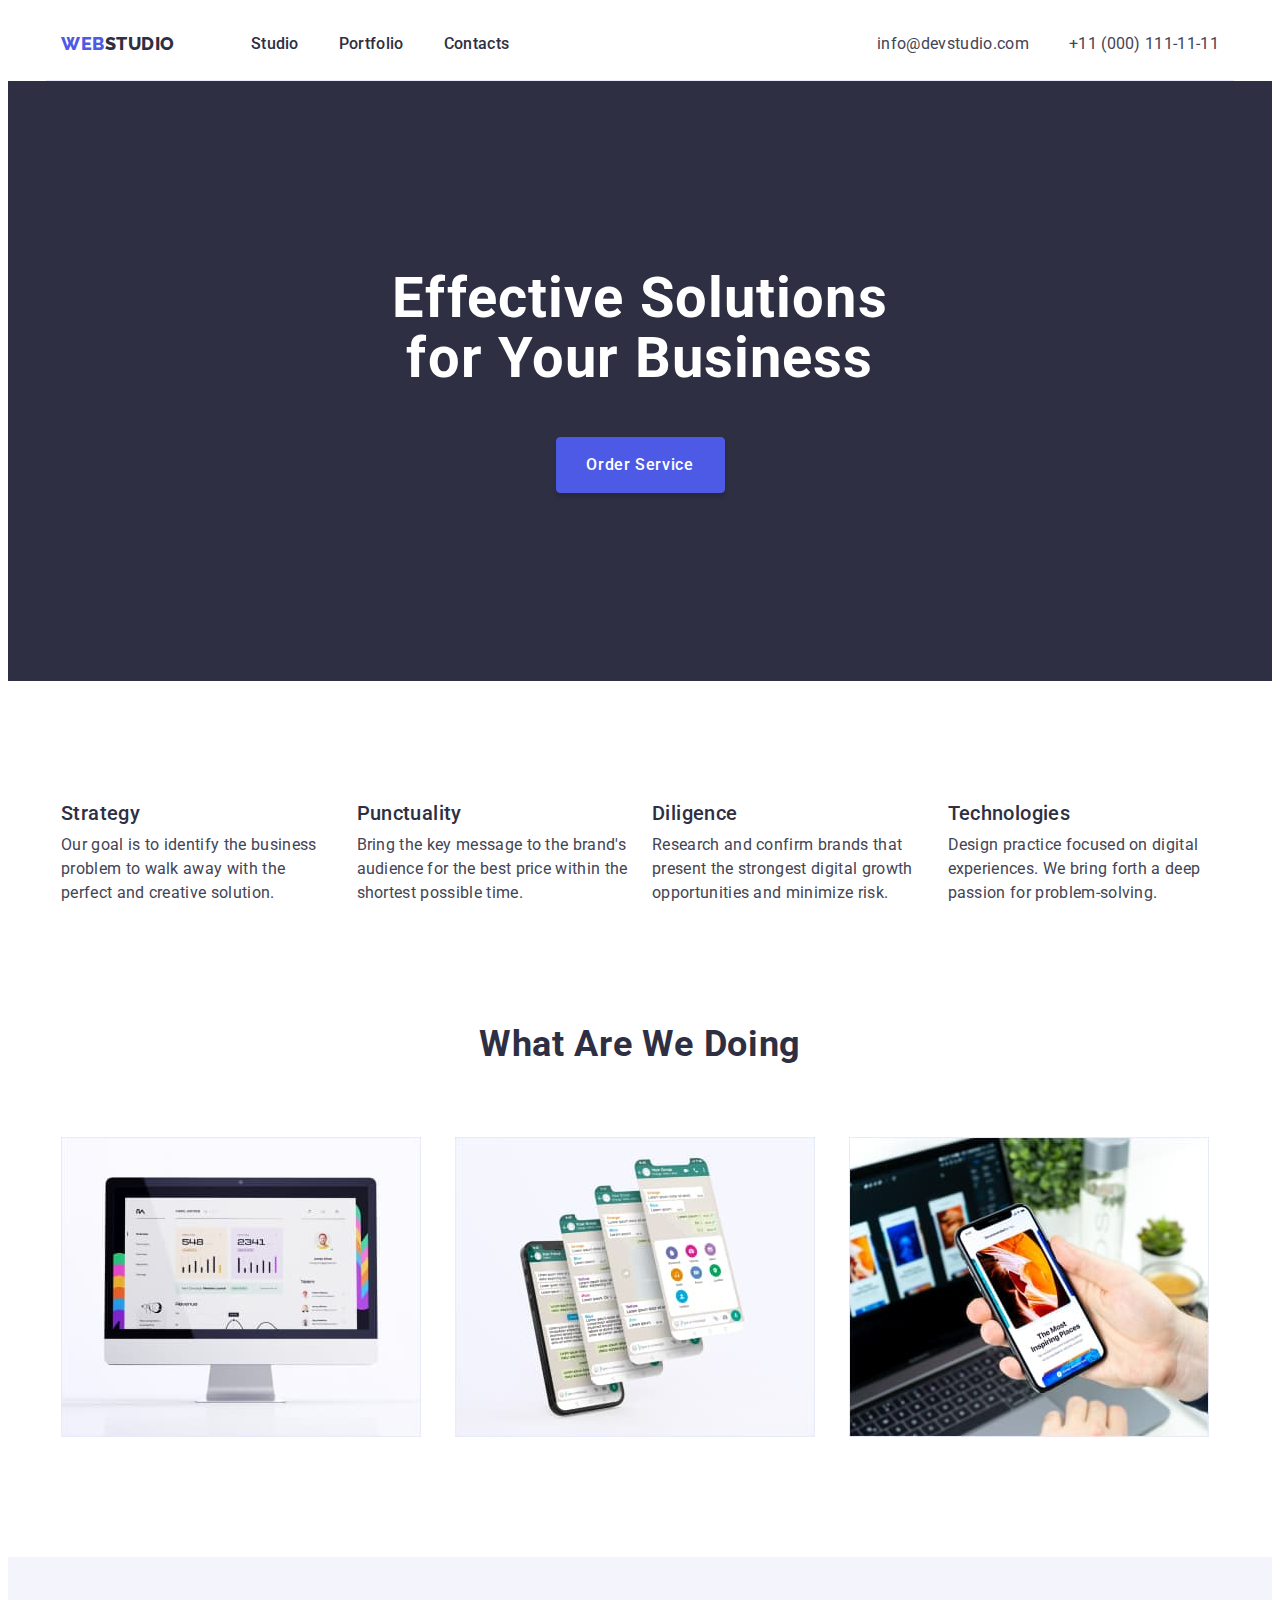
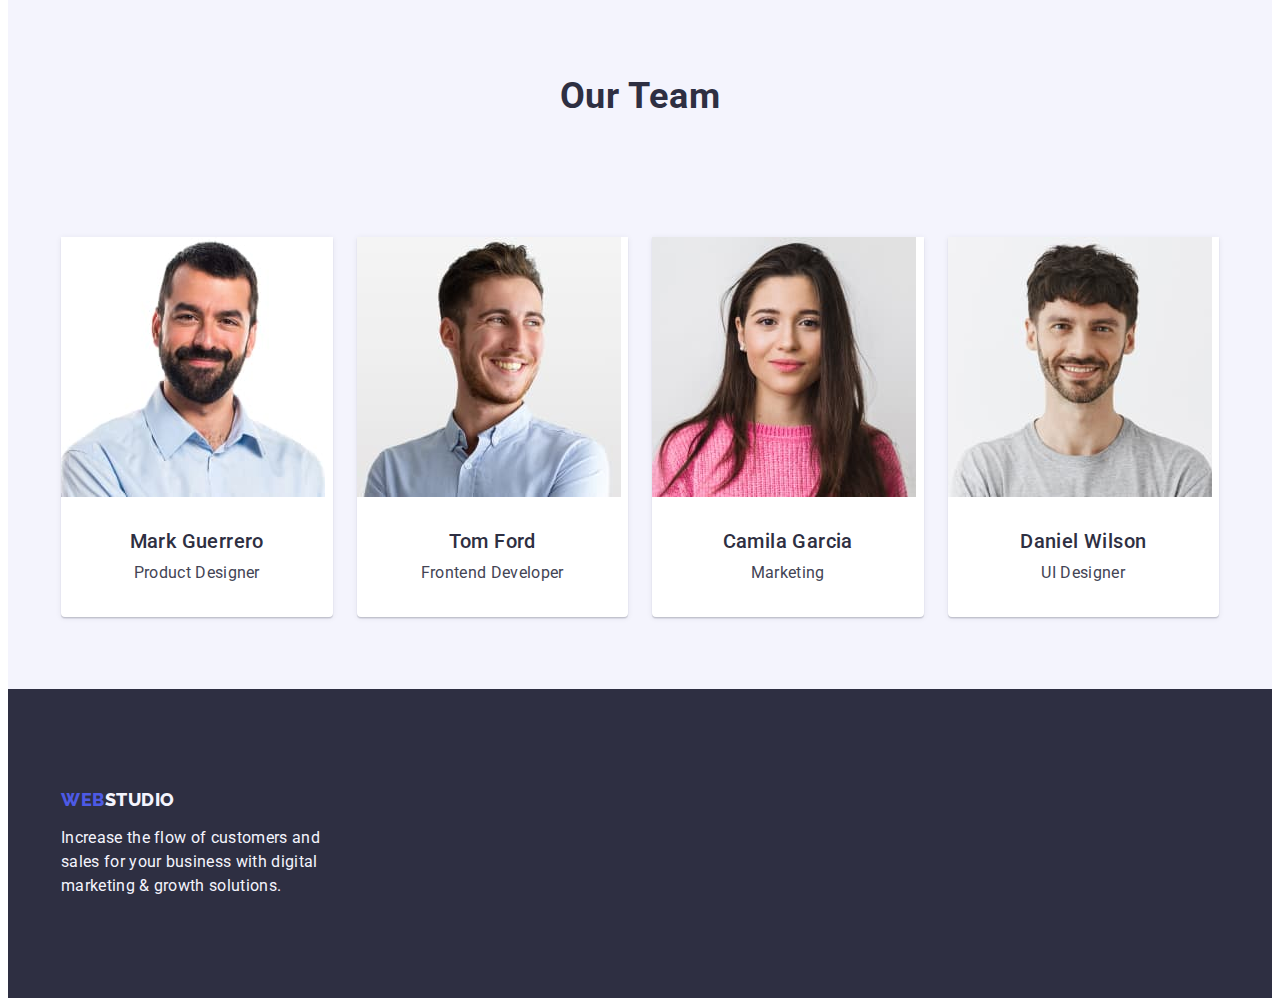
==== commit 1a936437: "fix positioning" ====
--- a/index.html
+++ b/index.html
@@ -112,7 +112,7 @@
                 height="300"
               />
             </li>
-            <li>
+            <li class="work-item">
               <img
                 src="./images/app-phone.jpg"
                 alt="Development of mobile app"
@@ -120,7 +120,7 @@
                 height="300"
               />
             </li>
-            <li>
+            <li class="work-item">
               <img
                 src="./images/phone-in-hand.jpg"
                 alt="Design"
@@ -142,8 +142,10 @@
                 width="264"
                 height="260"
               />
-              <h3 class="team-subtitle">Mark Guerrero</h3>
-              <p class="team-text">Product Designer</p>
+              <div class="team-card-item">
+                <h3 class="team-subtitle">Mark Guerrero</h3>
+                <p class="team-text">Product Designer</p>
+              </div>
             </li>
             <li class="team-item">
               <img
@@ -152,8 +154,10 @@
                 width="264"
                 height="260"
               />
-              <h3 class="team-subtitle">Tom Ford</h3>
-              <p class="team-text">Frontend Developer</p>
+              <div class="team-card-item">
+                <h3 class="team-subtitle">Tom Ford</h3>
+                <p class="team-text">Frontend Developer</p>
+              </div>
             </li>
             <li class="team-item">
               <img
@@ -162,8 +166,10 @@
                 width="264"
                 height="260"
               />
-              <h3 class="team-subtitle">Camila Garcia</h3>
-              <p class="team-text">Marketing</p>
+              <div class="team-card-item">
+                <h3 class="team-subtitle">Camila Garcia</h3>
+                <p class="team-text">Marketing</p>
+              </div>
             </li>
             <li class="team-item">
               <img
@@ -172,8 +178,10 @@
                 width="264"
                 height="260"
               />
-              <h3 class="team-subtitle">Daniel Wilson</h3>
-              <p class="team-text">UI Designer</p>
+              <div class="team-card-item">
+                <h3 class="team-subtitle">Daniel Wilson</h3>
+                <p class="team-text">UI Designer</p>
+              </div>
             </li>
           </ul>
         </div>
--- a/css/styles.css
+++ b/css/styles.css
@@ -29,10 +29,16 @@
   background-color: var(--white-background);
 }
 
+img {
+  display: block;
+}
+
 .container {
   max-width: 1158px;
   margin-left: auto;
   margin-right: auto;
+  padding-left: 15px;
+  padding-right: 15px;
 }
 
 .list {
@@ -70,11 +76,6 @@
   display: flex;
   align-items: center;
   width: 100%;
-  max-width: 1440px;
-  padding-left: 156px;
-  padding-right: 156px;
-  margin-left: auto;
-  margin-right: auto;
   border-style: solid;
   border-width: 0 0 1px 0;
   border-color: var(--accent);
@@ -122,12 +123,12 @@
 
 .address {
   font-style: normal;
+  margin-left: auto;
 }
 
 .header-address-list {
   display: flex;
   gap: 40px;
-  margin-left: 332px;
 }
 
 .header-address-link {
@@ -146,8 +147,7 @@
 
 .footer {
   padding-top: 100px;
-  padding-left: 156px;
-  min-height: 312px;
+  padding-bottom: 100px;
   background-color: var(--hero-background);
 }
 
@@ -157,7 +157,7 @@
 
 .footer-text {
   max-width: 264px;
-  padding-top: 16px;
+  margin-top: 16px;
   font-size: 16px;
   line-height: 1.5;
   letter-spacing: 0.02em;
@@ -171,7 +171,6 @@
   display: flex;
   flex-direction: column;
   align-items: center;
-
 }
 
 .hero {
@@ -230,6 +229,10 @@
   justify-content: center;
 }
 
+.advantages-item {
+  width: calc((100% - 72px) / 4);
+}
+
 .advantages-subtitle {
   margin-bottom: 8px;
   font-weight: 500;
@@ -243,20 +246,23 @@
   font-size: 16px;
   line-height: 1.5;
   letter-spacing: 0.02em;
-  max-width: 264px;
+  /* max-width: 264px; */
 }
 
 /** ------- WORK------- **/
 
-.work .container {
+.work {
   padding-bottom: 120px;
 }
-
 
 .work-list {
   display: flex;
   gap: 24px;
   justify-content: center;
+}
+
+.work-item {
+  width: calc((100% - 48px) / 3);
 }
 
 .work-title {
@@ -274,7 +280,7 @@
 .team {
   background-color: var(--light);
   padding-top: 120px;
-  padding-bottom: 120px;
+  padding-bottom: 72px;
 }
 
 .team-list {
@@ -288,8 +294,12 @@
     0px 1px 1px rgba(46, 47, 66, 0.16), 0px 2px 1px rgba(46, 47, 66, 0.08);
   border-radius: 0px 0px 4px 4px;
   background-color: var(--white-background);
-  min-width: 264px;
-  min-height: 380px;
+  width: calc((100% - 72px) / 4);
+}
+
+.team-card-item {
+  padding-top: 32px;
+  padding-bottom: 32px;
 }
 
 .team-title {
@@ -303,7 +313,6 @@
 }
 
 .team-subtitle {
-  margin-top: 32px;
   font-weight: 500;
   font-size: 20px;
   line-height: 1.2;
@@ -321,6 +330,11 @@
 
 /*? PAGE 2 ?*/
 /** ------- PORTFOLIO------- **/
+
+.portfolio {
+  padding-top: 96px;
+  padding-bottom: 120px;
+}
 
 .main-btn {
   display: flex;
@@ -345,13 +359,13 @@
     0px 2px 2px rgba(0, 0, 0, 0.12);
   border-radius: 4px;
   color: var(--white-background);
+  border-color: var(--pressed-state);
 }
 
 .main-list {
   display: flex;
   gap: 24px;
   justify-content: center;
-  margin-top: 96px;
   margin-bottom: 72px;
 }
 
@@ -368,11 +382,9 @@
   flex-wrap: wrap;
   justify-content: center;
   gap: 48px 24px;
-  margin-bottom: 120px;
 }
 
 .portfolio-item {
- 
   width: 360px;
   height: 420px;
 }
@@ -381,15 +393,14 @@
   border-width: 0 1px 1px 1px;
   border-style: solid;
   border-color: var(--accent);
+  padding: 32px 0 32px 16px;
 }
 
 .portfolio-title {
-  padding: 32px 0 8px 16px;
+margin-bottom: 8px;
 }
 
 .portfolio-text {
-  padding-left: 16px;
-  padding-bottom: 32px;
   font-size: 16px;
   line-height: 1.5;
   letter-spacing: 0.02em;
